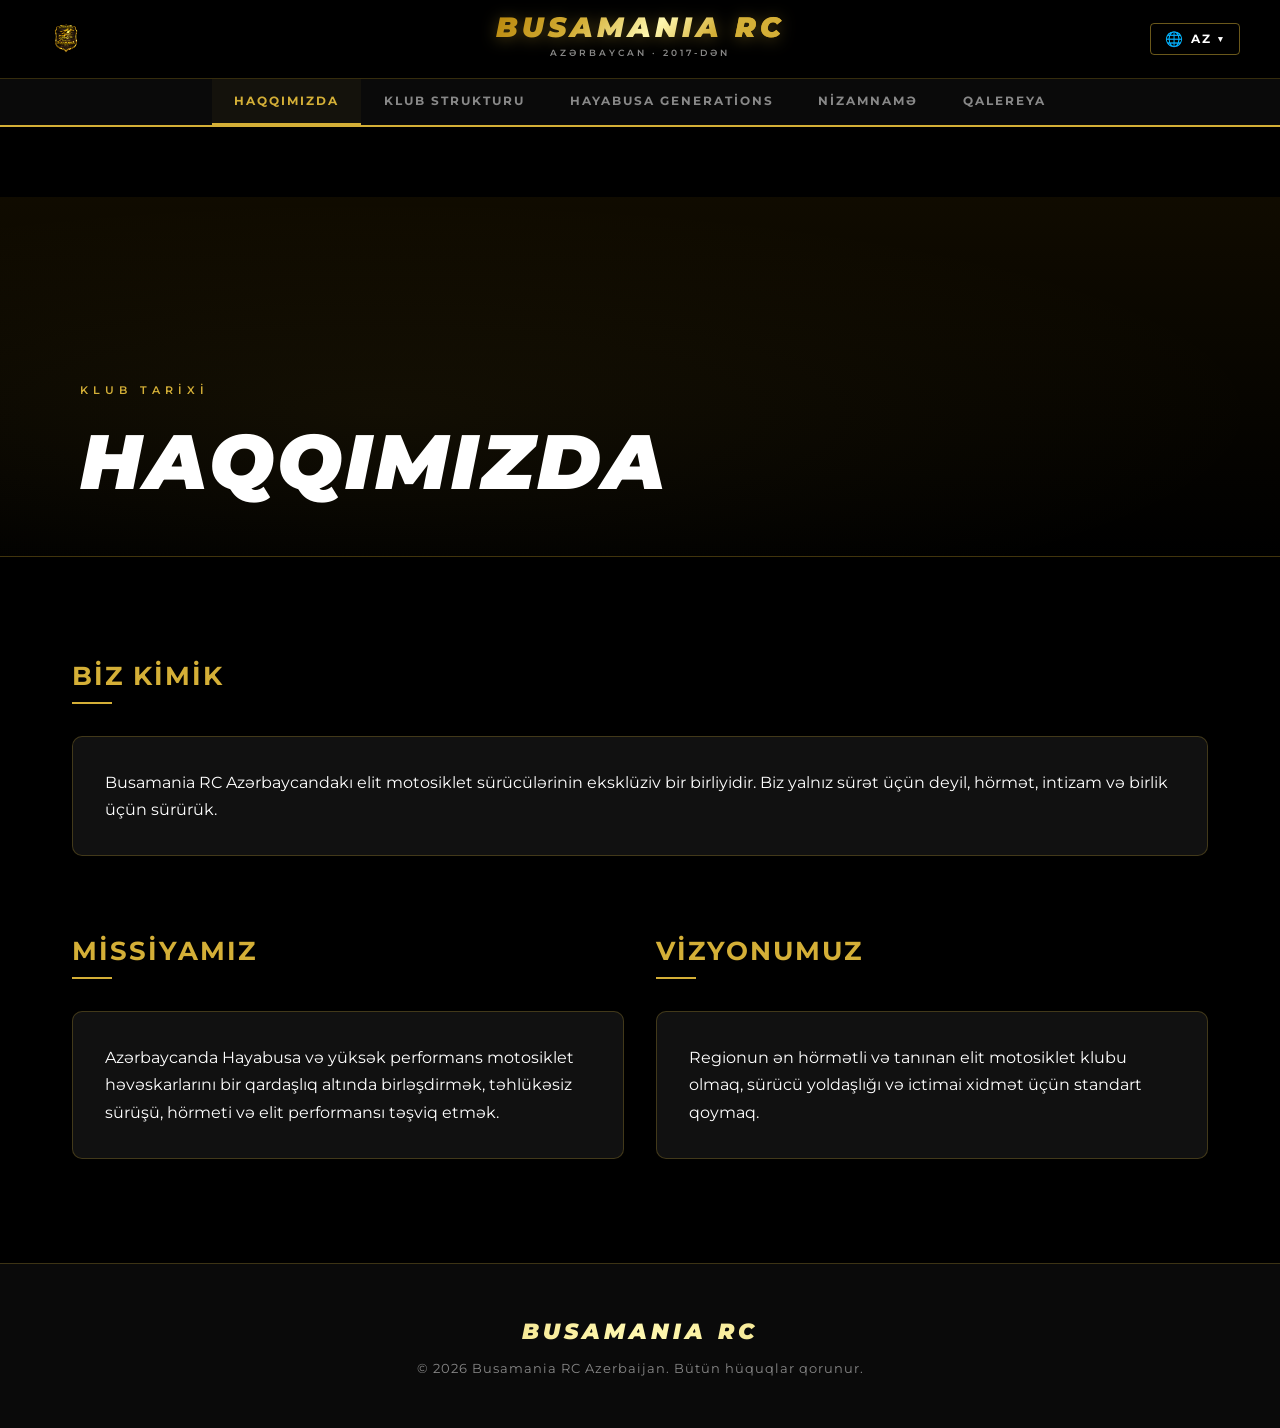
==== about.html @ ab751ced "Busamania RC - initial commit with auto-deploy" ====
<!DOCTYPE html>
<html lang="az">

<head>
    <meta charset="UTF-8">
    <meta name="viewport" content="width=device-width, initial-scale=1.0">
    <title>Haqqımızda — Busamania RC Azerbaijan</title>
    <meta name="description" content="Busamania RC Azerbaijan haqqında — missiya, vizyon və klub tarixi.">
    <link rel="stylesheet" href="css/style.css">
</head>

<body class="page-transition" data-page="about">
    <div id="nav-placeholder"></div>
    <header class="page-hero">
        <div class="page-hero-content">
            <p class="page-hero-eyebrow" data-i18n="about.eyebrow">Klub Tarixi</p>
            <h1 class="fade-up" data-i18n="about.h1">Haqqımızda</h1>
        </div>
    </header>
    <main class="container">
        <section class="fade-in">
            <h2 class="section-title" data-i18n="about.s1">Biz Kimik</h2>
            <div class="card">
                <p id="about-intro">Loading...</p>
            </div>
        </section>
        <div class="grid-2">
            <section class="fade-in">
                <h2 class="section-title" data-i18n="about.mission">Missiyamız</h2>
                <div class="card">
                    <p id="about-mission">Loading...</p>
                </div>
            </section>
            <section class="fade-in">
                <h2 class="section-title" data-i18n="about.vision">Vizyonumuz</h2>
                <div class="card">
                    <p id="about-vision">Loading...</p>
                </div>
            </section>
        </div>
    </main>
    <footer class="site-footer">
        <div class="footer-inner">
            <p class="footer-brand">BUSAMANIA RC</p>
            <p class="footer-copy" data-i18n="footer.copy">© 2026 Busamania RC Azerbaijan.</p>
        </div>
    </footer>
    <script src="js/i18n.js"></script>
    <script src="js/main.js"></script>
</body>

</html>
---- css/style.css ----
@import url('https://fonts.googleapis.com/css2?family=Montserrat:ital,wght@0,300;0,400;0,600;0,700;0,800;0,900;1,700&display=swap');

/* ═══════════════════════════════════════════════════════════
   DESIGN TOKENS
═══════════════════════════════════════════════════════════ */
:root {
    --primary-bg: #000000;
    --secondary-bg: #0a0a0a;
    --card-bg: #111111;
    --accent-gold: #d4af37;
    --hover-gold: #f5d76e;
    --text-color: #ffffff;
    --text-muted: #888888;
    --border: rgba(212, 175, 55, 0.25);
    --border-bright: rgba(212, 175, 55, 0.7);
    --nav-h: 70px;
    --transition: 0.3s ease;
    --ease-out: cubic-bezier(0.25, 0.46, 0.45, 0.94);
    --radius: 10px;
    --shadow: 0 8px 32px rgba(0, 0, 0, 0.6);
}

/* ═══════════════════════════════════════════════════════════
   RESET & BASE
═══════════════════════════════════════════════════════════ */
*,
*::before,
*::after {
    margin: 0;
    padding: 0;
    box-sizing: border-box;
}

html {
    scroll-behavior: smooth;
}

body {
    font-family: 'Montserrat', sans-serif;
    background-color: var(--primary-bg);
    color: var(--text-color);
    overflow-x: hidden;
    line-height: 1.7;
    /* E) Page transition */
    opacity: 0;
    transition: opacity 0.35s ease;
}

body.loaded {
    opacity: 1;
}

h1,
h2,
h3,
h4,
h5,
h6 {
    font-weight: 700;
    letter-spacing: 1px;
    line-height: 1.2;
}

a {
    text-decoration: none;
    color: inherit;
    transition: color var(--transition);
}

img {
    max-width: 100%;
    display: block;
}

/* ═══════════════════════════════════════════════════════════
   SPLASH SCREEN
═══════════════════════════════════════════════════════════ */
#splash {
    position: fixed;
    inset: 0;
    z-index: 9999;
    background: #000;
    display: flex;
    flex-direction: column;
    align-items: center;
    justify-content: center;
    gap: 2.5rem;
    cursor: pointer;
    opacity: 0;
    animation: splashFadeIn 0.8s ease forwards;
}

@keyframes splashFadeIn {
    to {
        opacity: 1;
    }
}

#splash.leaving {
    animation: splashLeave 0.7s cubic-bezier(0.4, 0, 0.2, 1) forwards;
}

@keyframes splashLeave {
    0% {
        opacity: 1;
        transform: scale(1);
    }

    100% {
        opacity: 0;
        transform: scale(1.08);
    }
}

.splash-ring {
    position: relative;
    width: 440px;
    height: 440px;
    display: flex;
    align-items: center;
    justify-content: center;
}

.splash-ring::before {
    content: '';
    position: absolute;
    inset: -16px;
    border-radius: 50%;
    border: 1px solid rgba(212, 175, 55, 0.15);
    animation: ringPulse 2.5s ease-in-out infinite;
}

.splash-ring::after {
    content: '';
    position: absolute;
    inset: -32px;
    border-radius: 50%;
    border: 1px solid rgba(212, 175, 55, 0.06);
    animation: ringPulse 2.5s ease-in-out infinite 0.4s;
}

@keyframes ringPulse {

    0%,
    100% {
        transform: scale(1);
        opacity: 0.5;
    }

    50% {
        transform: scale(1.04);
        opacity: 1;
    }
}

.splash-logo-wrap {
    perspective: 900px;
    width: 420px;
    height: 420px;
}

.splash-spinner {
    width: 420px;
    height: 420px;
    position: relative;
    transform-style: preserve-3d;
    animation: spin3d 7s linear infinite;
}

@keyframes spin3d {
    from {
        transform: rotateY(0deg);
    }

    to {
        transform: rotateY(360deg);
    }
}

.splash-spinner img {
    position: absolute;
    inset: 0;
    width: 100%;
    height: 100%;
    object-fit: contain;
    backface-visibility: hidden;
    -webkit-backface-visibility: hidden;
    filter: drop-shadow(0 0 30px rgba(212, 175, 55, 0.5)) drop-shadow(0 0 60px rgba(212, 175, 55, 0.2));
}

.splash-spinner .splash-back {
    transform: rotateY(180deg) translateZ(1px);
}

.splash-hint {
    display: flex;
    flex-direction: column;
    align-items: center;
    gap: 10px;
    animation: hintBlink 2s ease-in-out infinite;
}

@keyframes hintBlink {

    0%,
    100% {
        opacity: 0.4;
    }

    50% {
        opacity: 1;
    }
}

.splash-hint span {
    font-size: 0.65rem;
    font-weight: 700;
    letter-spacing: 6px;
    text-transform: uppercase;
    color: var(--accent-gold);
}

.splash-hint .hint-line {
    width: 1px;
    height: 30px;
    background: linear-gradient(to bottom, var(--accent-gold), transparent);
}

.spark {
    position: absolute;
    width: 2px;
    height: 2px;
    border-radius: 50%;
    background: var(--accent-gold);
    animation: sparkFloat var(--dur, 3s) ease-in-out infinite var(--delay, 0s);
    left: var(--x, 50%);
    top: var(--y, 50%);
    pointer-events: none;
}

@keyframes sparkFloat {
    0% {
        transform: translate(0, 0) scale(1);
        opacity: 0;
    }

    20% {
        opacity: 1;
    }

    100% {
        transform: translate(var(--tx, 0px), var(--ty, -80px)) scale(0);
        opacity: 0;
    }
}

/* ═══════════════════════════════════════════════════════════
   SITE HEADER — Two-row layout
═══════════════════════════════════════════════════════════ */
.site-header {
    width: 100%;
    position: sticky;
    top: 0;
    z-index: 1000;
}

/* ── TOP ROW: Logo | Club Name (center) | Lang ── */
.header-top {
    background: rgba(0, 0, 0, 0.95);
    backdrop-filter: blur(16px);
    -webkit-backdrop-filter: blur(16px);
    border-bottom: 1px solid var(--border);
    padding: 0.8rem 2.5rem;
    display: grid;
    grid-template-columns: 1fr 1fr 1fr;
    align-items: center;
}

/* Spinning logo — left */
.header-logo-wrap {
    perspective: 600px;
    justify-self: start;
}

.header-logo-spinner {
    width: 52px;
    height: 52px;
    position: relative;
    transform-style: preserve-3d;
    animation: spin3d 7s linear infinite;
}

.header-logo-spinner img {
    position: absolute;
    width: 52px;
    height: 52px;
    object-fit: contain;
    backface-visibility: hidden;
    -webkit-backface-visibility: hidden;
}

.spinner-front {
    transform: rotateY(0deg) translateZ(1px);
}

.spinner-back {
    transform: rotateY(180deg) translateZ(1px);
}

/* Club name — center */
.header-club-name {
    text-align: center;
    justify-self: center;
}

.header-club-name a {
    text-decoration: none;
    display: inline-block;
}

.club-title {
    font-size: clamp(1.1rem, 2.2vw, 2rem);
    font-weight: 900;
    font-style: italic;
    letter-spacing: 4px;
    text-transform: uppercase;
    white-space: nowrap;
    background: linear-gradient(135deg, #b8860b 0%, #d4af37 30%, #fff8b0 55%, #d4af37 75%, #b8860b 100%);
    -webkit-background-clip: text;
    background-clip: text;
    -webkit-text-fill-color: transparent;
    filter: drop-shadow(0 2px 8px rgba(212, 175, 55, 0.35));
    line-height: 1;
}

.club-tagline {
    font-size: 0.55rem;
    letter-spacing: 3px;
    text-transform: uppercase;
    color: var(--text-muted);
    font-weight: 600;
    margin-top: 5px;
    white-space: nowrap;
}

/* Language Dropdown — right */
.lang-switcher {
    position: relative;
    z-index: 1100;
    justify-self: end;
}

.lang-current {
    display: flex;
    align-items: center;
    gap: 6px;
    background: transparent;
    border: 1px solid rgba(212, 175, 55, 0.5);
    border-radius: 4px;
    padding: 6px 14px;
    color: var(--text-color);
    font-family: 'Montserrat', sans-serif;
    font-size: 0.72rem;
    font-weight: 700;
    letter-spacing: 2px;
    text-transform: uppercase;
    cursor: pointer;
    transition: border-color 0.25s ease, background 0.25s ease;
}

.lang-current:hover {
    border-color: var(--accent-gold);
    background: rgba(212, 175, 55, 0.07);
}

.lang-globe {
    font-size: 0.9rem;
}

.lang-arrow {
    font-size: 0.55rem;
    transition: transform 0.25s ease;
    display: inline-block;
}

.lang-switcher.open .lang-arrow {
    transform: rotate(180deg);
}

.lang-dropdown {
    position: absolute;
    top: calc(100% + 8px);
    right: 0;
    min-width: 175px;
    background: rgba(5, 5, 5, 0.98);
    border: 1px solid var(--border-bright);
    border-radius: 8px;
    padding: 5px;
    display: flex;
    flex-direction: column;
    gap: 2px;
    box-shadow: 0 15px 40px rgba(0, 0, 0, 0.8);
    opacity: 0;
    transform: translateY(-8px);
    pointer-events: none;
    transition: opacity 0.2s ease, transform 0.2s ease;
}

.lang-switcher.open .lang-dropdown {
    opacity: 1;
    transform: translateY(0);
    pointer-events: all;
}

.lang-option {
    display: flex;
    align-items: center;
    gap: 8px;
    padding: 9px 12px;
    border-radius: 5px;
    border: none;
    background: none;
    color: var(--text-muted);
    font-family: 'Montserrat', sans-serif;
    font-size: 0.82rem;
    font-weight: 600;
    cursor: pointer;
    transition: background 0.2s ease, color 0.2s ease;
    text-align: left;
    white-space: nowrap;
}

.lang-option:hover {
    background: rgba(212, 175, 55, 0.1);
    color: var(--hover-gold);
}

/* ── BOTTOM ROW: Horizontal nav ── */
.header-nav {
    background: var(--secondary-bg);
    border-bottom: 2px solid var(--accent-gold);
}

.nav-links {
    display: flex;
    list-style: none;
    justify-content: center;
    margin: 0;
    padding: 0;
    gap: 0;
}

.nav-links li a {
    display: block;
    padding: 0.85rem 1.4rem;
    font-size: 0.72rem;
    font-weight: 700;
    letter-spacing: 2px;
    text-transform: uppercase;
    color: var(--text-muted);
    text-decoration: none;
    transition: color 0.25s ease, background 0.25s ease;
    position: relative;
}

.nav-links li a::after {
    content: '';
    position: absolute;
    bottom: 0;
    left: 0;
    width: 0;
    height: 2px;
    background: var(--accent-gold);
    transition: width 0.3s ease;
}

.nav-links li a:hover {
    color: var(--hover-gold);
}

.nav-links li a:hover::after,
.nav-links li a.active::after {
    width: 100%;
}

.nav-links li a.active {
    color: var(--accent-gold);
    background: rgba(212, 175, 55, 0.05);
}


/* ═══════════════════════════════════════════════════════════
   A) SCROLL ANIMATIONS
═══════════════════════════════════════════════════════════ */
.fade-in {
    opacity: 0;
    transform: translateY(30px);
    transition: opacity 0.75s var(--ease-out), transform 0.75s var(--ease-out);
}

.fade-up {
    opacity: 0;
    transform: translateY(50px);
    transition: opacity 0.9s var(--ease-out), transform 0.9s var(--ease-out);
}

.fade-in.visible,
.fade-up.visible {
    opacity: 1;
    transform: translateY(0);
}

/* Stagger for children */
.fade-in:nth-child(2) {
    transition-delay: 0.1s;
}

.fade-in:nth-child(3) {
    transition-delay: 0.2s;
}

.fade-in:nth-child(4) {
    transition-delay: 0.3s;
}

/* ═══════════════════════════════════════════════════════════
   C) VIDEO HERO — Full-screen YouTube Background
═══════════════════════════════════════════════════════════ */
.video-hero {
    position: relative;
    height: 100vh;
    min-height: 600px;
    overflow: hidden;
    display: flex;
    align-items: center;
    justify-content: center;
    background: #000;
    /* fallback if video fails */
}

/* YouTube iframe — covers full area */
.video-bg-wrapper {
    position: absolute;
    inset: 0;
    z-index: 0;
    overflow: hidden;
    pointer-events: none;
}

.video-bg-wrapper iframe {
    position: absolute;
    top: 50%;
    left: 50%;
    transform: translate(-50%, -50%);
    width: 177.78vh;
    /* 16:9 — always wider than viewport */
    height: 56.25vw;
    /* 16:9 — always taller than viewport */
    min-width: 100%;
    min-height: 100%;
    border: none;
    pointer-events: none;
}

/* Dark gradient overlay */
.video-overlay {
    position: absolute;
    inset: 0;
    z-index: 1;
    background: linear-gradient(to bottom,
            rgba(0, 0, 0, 0.55) 0%,
            rgba(0, 0, 0, 0.35) 50%,
            rgba(0, 0, 0, 0.75) 100%);
}

/* Text content on top */
.video-hero-content {
    position: relative;
    z-index: 2;
    text-align: center;
    display: flex;
    flex-direction: column;
    align-items: center;
    gap: 1.5rem;
    padding: 0 2rem;
}

.video-eyebrow {
    font-size: 0.75rem;
    letter-spacing: 6px;
    text-transform: uppercase;
    color: var(--accent-gold);
    font-weight: 700;
}

.video-tagline {
    font-size: clamp(1.4rem, 3.5vw, 3rem);
    font-weight: 900;
    font-style: italic;
    letter-spacing: 6px;
    text-transform: uppercase;
    color: #fff;
    text-shadow: 0 2px 30px rgba(0, 0, 0, 0.8);
    white-space: nowrap;
}

.video-cta {
    display: flex;
    gap: 1.2rem;
    flex-wrap: wrap;
    justify-content: center;
    margin-top: 0.5rem;
}

/* Scroll hint */
.video-scroll-hint {
    position: absolute;
    bottom: 2rem;
    left: 50%;
    transform: translateX(-50%);
    z-index: 2;
    display: flex;
    flex-direction: column;
    align-items: center;
}

.scroll-line {
    width: 1px;
    height: 50px;
    background: linear-gradient(to bottom, var(--accent-gold), transparent);
    animation: scrollPulse 1.8s ease-in-out infinite;
}

@keyframes scrollPulse {

    0%,
    100% {
        opacity: 0.3;
        transform: scaleY(1);
    }

    50% {
        opacity: 1;
        transform: scaleY(1.2);
    }
}


.hero-overlay {
    position: absolute;
    inset: 0;
    background: linear-gradient(135deg, rgba(0, 0, 0, 0.7) 0%, rgba(0, 0, 0, 0.2) 100%);
    pointer-events: none;
}

.hero-content {
    position: relative;
    z-index: 2;
    padding: 0 4rem 0 5rem;
    display: flex;
    flex-direction: column;
    gap: 1.5rem;
}

.hero-eyebrow {
    font-size: 0.75rem;
    text-transform: uppercase;
    letter-spacing: 5px;
    color: var(--accent-gold);
    font-weight: 600;
}

.hero-title {
    font-size: clamp(2rem, 4.5vw, 4.5rem);
    font-weight: 900;
    font-style: italic;
    letter-spacing: 4px;
    line-height: 1;
    text-transform: uppercase;
    white-space: nowrap;
}

.gold-text {
    background: linear-gradient(135deg, #d4af37, #fff8b0, #d4af37);
    -webkit-background-clip: text;
    background-clip: text;
    -webkit-text-fill-color: transparent;
}

.hero-subtitle {
    font-size: 1rem;
    letter-spacing: 4px;
    text-transform: uppercase;
    color: var(--text-muted);
    font-weight: 600;
}

.hero-cta {
    display: flex;
    gap: 1rem;
    flex-wrap: wrap;
    margin-top: 1rem;
}

/* Hero logo — right column */
.hero-logo {
    position: relative;
    z-index: 2;
    display: flex;
    justify-content: center;
    align-items: center;
}

/* Scroll hint */
.hero-scroll-hint {
    position: absolute;
    bottom: 2rem;
    left: 50%;
    transform: translateX(-50%);
    display: flex;
    flex-direction: column;
    align-items: center;
    gap: 0.5rem;
    z-index: 5;
}

.hero-scroll-hint span {
    font-size: 0.65rem;
    letter-spacing: 3px;
    text-transform: uppercase;
    color: var(--text-muted);
}

.scroll-line {
    width: 1px;
    height: 50px;
    background: linear-gradient(to bottom, var(--accent-gold), transparent);
    animation: scrollPulse 1.8s ease-in-out infinite;
}

@keyframes scrollPulse {
    0% {
        opacity: 0;
        transform: scaleY(0);
        transform-origin: top;
    }

    50% {
        opacity: 1;
    }

    100% {
        opacity: 0;
        transform: scaleY(1);
        transform-origin: top;
    }
}

/* ═══════════════════════════════════════════════════════════
   STATS BAR
═══════════════════════════════════════════════════════════ */
.stats-bar {
    display: flex;
    justify-content: center;
    align-items: center;
    gap: 0;
    background: var(--secondary-bg);
    border-top: 1px solid var(--border);
    border-bottom: 1px solid var(--border);
    padding: 2.5rem 2rem;
    flex-wrap: wrap;
}

.stat-item {
    display: flex;
    flex-direction: column;
    align-items: center;
    padding: 0 3rem;
    text-align: center;
}

.stat-number {
    font-size: 3rem;
    font-weight: 900;
    color: var(--accent-gold);
    line-height: 1;
    font-style: italic;
}

.stat-suffix {
    font-size: 1.1rem;
    color: var(--accent-gold);
    font-weight: 700;
    margin-left: 2px;
}

.stat-label {
    font-size: 0.7rem;
    letter-spacing: 3px;
    text-transform: uppercase;
    color: var(--text-muted);
    margin-top: 0.4rem;
    font-weight: 600;
}

.stat-divider {
    width: 1px;
    height: 60px;
    background: var(--border);
    flex-shrink: 0;
}

/* ═══════════════════════════════════════════════════════════
   FEATURE CARDS (D: CSS Grid)
═══════════════════════════════════════════════════════════ */
.features-section {
    padding: 5rem 2rem;
}

.features-grid {
    display: grid;
    grid-template-columns: repeat(4, 1fr);
    gap: 1.5rem;
}

.feature-card {
    background: var(--card-bg);
    border: 1px solid var(--border);
    border-radius: var(--radius);
    padding: 2.5rem 2rem;
    display: flex;
    flex-direction: column;
    gap: 1rem;
    transition: transform 0.4s var(--ease-out), box-shadow 0.4s ease, border-color 0.4s ease;
    cursor: pointer;
    position: relative;
    overflow: hidden;
}

.feature-card::after {
    content: '';
    position: absolute;
    bottom: 0;
    left: 0;
    width: 100%;
    height: 2px;
    background: linear-gradient(90deg, var(--accent-gold), var(--hover-gold));
    transform: scaleX(0);
    transform-origin: left;
    transition: transform 0.4s var(--ease-out);
}

.feature-card:hover {
    transform: translateY(-10px);
    border-color: var(--border-bright);
    box-shadow: 0 20px 50px rgba(212, 175, 55, 0.1);
}

.feature-card:hover::after {
    transform: scaleX(1);
}

.feature-icon {
    font-size: 2rem;
    line-height: 1;
}

.feature-card h3 {
    font-size: 1.1rem;
    text-transform: uppercase;
    letter-spacing: 1px;
    color: var(--hover-gold);
}

.feature-card p {
    font-size: 0.9rem;
    color: var(--text-muted);
    line-height: 1.6;
    flex: 1;
}

.feature-link {
    font-size: 0.8rem;
    text-transform: uppercase;
    letter-spacing: 2px;
    color: var(--accent-gold);
    font-weight: 700;
    margin-top: auto;
    transition: letter-spacing var(--transition);
}

.feature-card:hover .feature-link {
    letter-spacing: 3px;
}

/* ═══════════════════════════════════════════════════════════
   BUTTONS
═══════════════════════════════════════════════════════════ */
.btn {
    display: inline-block;
    padding: 0.85rem 2rem;
    font-size: 0.8rem;
    font-weight: 700;
    text-transform: uppercase;
    letter-spacing: 2px;
    border-radius: 4px;
    border: 2px solid transparent;
    cursor: pointer;
    transition: all 0.3s var(--ease-out);
    font-family: 'Montserrat', sans-serif;
}

.btn-gold {
    background: var(--accent-gold);
    color: #000;
    border-color: var(--accent-gold);
}

.btn-gold:hover {
    background: var(--hover-gold);
    border-color: var(--hover-gold);
    box-shadow: 0 0 25px rgba(212, 175, 55, 0.5);
    transform: translateY(-2px);
}

.btn-outline {
    background: transparent;
    color: var(--text-color);
    border-color: rgba(255, 255, 255, 0.3);
}

.btn-outline:hover {
    border-color: var(--accent-gold);
    color: var(--accent-gold);
    transform: translateY(-2px);
}

/* ═══════════════════════════════════════════════════════════
   PAGE HERO (sub-pages)
═══════════════════════════════════════════════════════════ */
.page-hero {
    min-height: 40vh;
    display: flex;
    align-items: flex-end;
    padding-bottom: 3rem;
    margin-top: var(--nav-h);
    background: linear-gradient(180deg, rgba(20, 14, 0, 0.8) 0%, rgba(0, 0, 0, 0.95) 100%);
    border-bottom: 1px solid var(--border);
    position: relative;
    overflow: hidden;
}

.page-hero::before {
    content: '';
    position: absolute;
    inset: 0;
    background: radial-gradient(ellipse at 30% 60%, rgba(212, 175, 55, 0.06) 0%, transparent 70%);
}

.page-hero-content {
    position: relative;
    z-index: 2;
    padding: 0 5rem;
}

.page-hero-eyebrow {
    font-size: 0.7rem;
    text-transform: uppercase;
    letter-spacing: 5px;
    color: var(--accent-gold);
    font-weight: 600;
    margin-bottom: 1rem;
}

.page-hero h1 {
    font-size: clamp(2.5rem, 6vw, 5rem);
    font-weight: 900;
    font-style: italic;
    letter-spacing: 3px;
    text-transform: uppercase;
}

/* ═══════════════════════════════════════════════════════════
   COMMON LAYOUT
═══════════════════════════════════════════════════════════ */
.container {
    max-width: 1200px;
    margin: 0 auto;
    padding: 4rem 2rem;
}

section {
    padding: 2.5rem 0;
}

/* D) Grid Layouts */
.grid-2 {
    display: grid;
    grid-template-columns: repeat(auto-fit, minmax(300px, 1fr));
    gap: 2rem;
}

.grid-3 {
    display: grid;
    grid-template-columns: repeat(auto-fill, minmax(280px, 1fr));
    gap: 2rem;
}

.section-title {
    color: var(--accent-gold);
    margin-bottom: 2rem;
    font-size: 1.6rem;
    text-transform: uppercase;
    letter-spacing: 2px;
}

.section-title::after {
    content: '';
    display: block;
    width: 40px;
    height: 2px;
    background: var(--accent-gold);
    margin-top: 10px;
}

/* ═══════════════════════════════════════════════════════════
   CARDS
═══════════════════════════════════════════════════════════ */
.card {
    background: var(--card-bg);
    border: 1px solid var(--border);
    padding: 2rem;
    border-radius: var(--radius);
    transition: transform var(--transition), box-shadow var(--transition), border-color var(--transition);
    position: relative;
    overflow: hidden;
}

.card::before {
    content: '';
    position: absolute;
    top: 0;
    left: 0;
    width: 3px;
    height: 100%;
    background: var(--accent-gold);
    transform: scaleY(0);
    transform-origin: bottom;
    transition: transform var(--transition);
}

.card:hover::before {
    transform: scaleY(1);
}

.card:hover {
    transform: translateY(-8px);
    box-shadow: 0 20px 40px rgba(212, 175, 55, 0.1);
    border-color: var(--border-bright);
}

/* ═══════════════════════════════════════════════════════════
   3D LOGO SPINNER (index hero)
═══════════════════════════════════════════════════════════ */
.logo-container {
    perspective: 1000px;
    animation: zoomFadeIn 1.8s var(--ease-out) forwards;
}

.logo-spinner {
    position: relative;
    width: 350px;
    height: 350px;
    transform-style: preserve-3d;
    animation: spin360 8s linear infinite;
    display: flex;
    justify-content: center;
    align-items: center;
}

.logo-image {
    position: absolute;
    width: 100%;
    max-width: 350px;
    backface-visibility: hidden;
    -webkit-backface-visibility: hidden;
    filter: drop-shadow(0 10px 30px rgba(0, 0, 0, 0.9)) drop-shadow(0 0 20px rgba(212, 175, 55, 0.25));
}

.logo-front {
    transform: rotateY(0deg) translateZ(1px);
}

.logo-back {
    transform: rotateY(180deg) translateZ(1px);
}

@keyframes spin360 {
    from {
        transform: rotateY(0deg);
    }

    to {
        transform: rotateY(360deg);
    }
}

@keyframes zoomFadeIn {
    from {
        opacity: 0;
        transform: scale(0.8) translateY(20px);
    }

    to {
        opacity: 1;
        transform: scale(1) translateY(0);
    }
}

/* ═══════════════════════════════════════════════════════════
   GENERATION BOXES
═══════════════════════════════════════════════════════════ */
.gen-box {
    display: flex;
    flex-wrap: wrap;
    align-items: center;
    gap: 3rem;
    padding: 2rem 0;
    transition: transform 0.4s ease;
    border: none;
}

.gen-box.reverse {
    flex-direction: row-reverse;
}

.gen-box:hover {
    transform: translateY(-6px);
}

.gen-box .image-placeholder {
    flex: 1;
    min-width: 280px;
    height: 280px;
    background: transparent;
    display: flex;
    align-items: center;
    justify-content: center;
    overflow: visible;
    perspective: 1500px;
}

.gen-text {
    flex: 1;
    min-width: 280px;
    background: rgba(10, 10, 10, 0.6);
    padding: 1.5rem;
    border-radius: var(--radius);
    border-left: 3px solid var(--accent-gold);
    box-shadow: var(--shadow);
    transition: transform 0.4s ease, box-shadow 0.4s ease, border-color 0.4s ease;
    font-size: 0.95rem;
}

.gen-box:hover .gen-text {
    transform: scale(1.02);
    box-shadow: 0 20px 50px rgba(212, 175, 55, 0.08);
    border-left-color: var(--hover-gold);
}

.gen-text h3 {
    color: var(--hover-gold);
    margin-bottom: 0.8rem;
    font-size: 1.4rem;
}

.gen-text ul {
    list-style: none;
    color: #ccc;
    font-size: 0.9rem;
    margin-top: 1rem;
}

.gen-text ul li {
    margin-bottom: 0.5rem;
    position: relative;
    padding-left: 1.5rem;
}

.gen-text ul li::before {
    content: '⚡';
    position: absolute;
    left: 0;
    color: var(--accent-gold);
    font-size: 0.85rem;
}

.gen-image-3d {
    width: 100%;
    max-width: 380px;
    height: auto;
    object-fit: contain;
    filter: drop-shadow(0 15px 20px rgba(0, 0, 0, 0.8));
    transition: transform 0.6s var(--ease-out), filter 0.6s ease;
    transform-style: preserve-3d;
    cursor: pointer;
}

.gen-box:hover .gen-image-3d {
    transform: rotateY(-10deg) rotateX(5deg) scale(1.05) translateZ(20px);
    filter: drop-shadow(-15px 25px 20px rgba(0, 0, 0, 0.9)) drop-shadow(0 0 20px rgba(212, 175, 55, 0.2));
}

/* ═══════════════════════════════════════════════════════════
   MEMBERS
═══════════════════════════════════════════════════════════ */
.member-img-wrap {
    width: 100%;
    height: 220px;
    overflow: hidden;
    border-radius: 8px;
    margin-bottom: 1.2rem;
}

.member-img-wrap img {
    width: 100%;
    height: 100%;
    object-fit: cover;
    transition: transform 0.5s var(--ease-out);
}

.card:hover .member-img-wrap img {
    transform: scale(1.07);
}

.member-name {
    color: var(--hover-gold);
    font-size: 1.2rem;
    margin-bottom: 0.3rem;
}

.member-bike {
    font-style: italic;
    color: var(--text-muted);
    font-size: 0.9rem;
    margin-bottom: 0.8rem;
}

.member-role-badge {
    display: inline-block;
    padding: 0.2rem 0.75rem;
    background: rgba(212, 175, 55, 0.12);
    border: 1px solid rgba(212, 175, 55, 0.3);
    border-radius: 20px;
    color: var(--accent-gold);
    font-size: 0.72rem;
    font-weight: 600;
    letter-spacing: 1px;
    text-transform: uppercase;
    margin-bottom: 0.5rem;
}

.gallery-caption {
    position: absolute;
    bottom: 0;
    left: 0;
    right: 0;
    padding: 0.4rem 0.6rem;
    font-size: 0.75rem;
    color: #fff;
    background: linear-gradient(transparent, rgba(0, 0, 0, 0.75));
    white-space: nowrap;
    overflow: hidden;
    text-overflow: ellipsis;
    border-radius: 0 0 8px 8px;
}


/* ═══════════════════════════════════════════════════════════
   GALLERY
═══════════════════════════════════════════════════════════ */
.gallery-grid {
    display: grid;
    grid-template-columns: repeat(auto-fill, minmax(250px, 1fr));
    gap: 12px;
}

.gallery-item {
    height: 240px;
    overflow: hidden;
    position: relative;
    border-radius: 8px;
    border: 1px solid var(--border);
    cursor: pointer;
}

.gallery-item img {
    width: 100%;
    height: 100%;
    object-fit: cover;
    transition: transform 0.5s var(--ease-out);
}

.gallery-item:hover img {
    transform: scale(1.1);
}

.gallery-item::after {
    content: '';
    position: absolute;
    inset: 0;
    background: rgba(212, 175, 55, 0.15);
    opacity: 0;
    transition: opacity var(--transition);
}

.gallery-item:hover::after {
    opacity: 1;
}

/* ═══════════════════════════════════════════════════════════
   LIGHTBOX
═══════════════════════════════════════════════════════════ */
.lightbox {
    position: fixed;
    inset: 0;
    background: rgba(0, 0, 0, 0.96);
    display: flex;
    justify-content: center;
    align-items: center;
    z-index: 2000;
    opacity: 0;
    pointer-events: none;
    transition: opacity 0.3s ease;
}

.lightbox.active {
    opacity: 1;
    pointer-events: all;
}

.lightbox img {
    max-width: 90%;
    max-height: 90vh;
    border-radius: 4px;
    border: 1px solid var(--border-bright);
    transform: scale(0.9);
    transition: transform 0.3s var(--ease-out);
}

.lightbox.active img {
    transform: scale(1);
}

.lightbox-close {
    position: absolute;
    top: 20px;
    right: 30px;
    color: var(--accent-gold);
    font-size: 2.5rem;
    cursor: pointer;
    transition: color var(--transition), transform var(--transition);
    line-height: 1;
}

.lightbox-close:hover {
    color: var(--hover-gold);
    transform: rotate(90deg);
}

/* ═══════════════════════════════════════════════════════════
   ACCORDION
═══════════════════════════════════════════════════════════ */
.accordion-item {
    border: 1px solid var(--border);
    margin-bottom: 1rem;
    border-radius: var(--radius);
    background: var(--card-bg);
    transition: border-color var(--transition);
}

.accordion-item.active {
    border-color: var(--border-bright);
}

.accordion-header {
    padding: 1.4rem 1.8rem;
    cursor: pointer;
    color: var(--accent-gold);
    display: flex;
    justify-content: space-between;
    align-items: center;
    font-weight: 600;
    text-transform: uppercase;
    letter-spacing: 1px;
    font-size: 0.9rem;
    transition: background var(--transition);
}

.accordion-header:hover {
    background: rgba(212, 175, 55, 0.04);
}

.accordion-header span {
    font-size: 1.4rem;
    transition: transform 0.35s ease;
    line-height: 1;
}

.accordion-item.active .accordion-header span {
    transform: rotate(45deg);
}

.accordion-content {
    padding: 0 1.8rem;
    max-height: 0;
    overflow: hidden;
    transition: max-height 0.4s ease-out, padding 0.4s ease-out;
}

.accordion-item.active .accordion-content {
    padding: 1rem 1.8rem 1.8rem;
    border-top: 1px solid var(--border);
}

/* ═══════════════════════════════════════════════════════════
   FORMS
═══════════════════════════════════════════════════════════ */
.form-group {
    margin-bottom: 1.5rem;
}

.form-group label {
    display: block;
    margin-bottom: 0.5rem;
    color: var(--accent-gold);
    font-size: 0.85rem;
    text-transform: uppercase;
    letter-spacing: 1px;
}

.form-group input,
.form-group textarea {
    width: 100%;
    padding: 0.85rem 1rem;
    background: #111;
    border: 1px solid #333;
    color: white;
    border-radius: 6px;
    font-family: 'Montserrat', sans-serif;
    font-size: 0.95rem;
    transition: border-color var(--transition), box-shadow var(--transition);
}

.form-group input:focus,
.form-group textarea:focus {
    outline: none;
    border-color: var(--accent-gold);
    box-shadow: 0 0 0 3px rgba(212, 175, 55, 0.15);
}

/* ═══════════════════════════════════════════════════════════
   FOOTER
═══════════════════════════════════════════════════════════ */
.site-footer {
    border-top: 1px solid var(--border);
    background: var(--secondary-bg);
    padding: 3rem 2rem;
}

.footer-inner {
    max-width: 1200px;
    margin: 0 auto;
    text-align: center;
    display: flex;
    flex-direction: column;
    gap: 0.5rem;
}

.footer-brand {
    font-size: 1.4rem;
    font-weight: 900;
    font-style: italic;
    letter-spacing: 4px;
    background: linear-gradient(90deg, #d4af37, #fff8b0, #d4af37);
    -webkit-background-clip: text;
    background-clip: text;
    -webkit-text-fill-color: transparent;
}

.footer-copy {
    color: var(--text-muted);
    font-size: 0.8rem;
    letter-spacing: 1px;
}

/* ═══════════════════════════════════════════════════════════
   ADMIN UTILITY
═══════════════════════════════════════════════════════════ */
.admin-warning {
    background: rgba(212, 175, 55, 0.08);
    border: 1px dashed var(--accent-gold);
    padding: 10px;
    text-align: center;
    margin-bottom: 2rem;
    border-radius: 6px;
}

/* ═══════════════════════════════════════════════════════════
   D) RESPONSIVE — All Devices
   Breakpoints:
   1024px — Tablet (iPad, large Android)
    768px — Large phone (Samsung S, iPhone Plus/Pro Max)
    480px — Medium phone (iPhone 14, Samsung A)
    375px — Small phone (iPhone SE, small Android)
═══════════════════════════════════════════════════════════ */

/* ── Tablet ──────────────────────────────────────── */
@media (max-width: 1024px) {
    .features-grid {
        grid-template-columns: repeat(2, 1fr);
    }

    .header-top {
        padding: 0.7rem 1.5rem;
    }

    .club-title {
        font-size: clamp(0.95rem, 2vw, 1.6rem);
    }

    .nav-links li a {
        padding: 0.75rem 0.9rem;
        font-size: 0.65rem;
    }

    .video-tagline {
        font-size: clamp(1.2rem, 3vw, 2.2rem);
    }

    .stats-bar {
        flex-wrap: wrap;
        gap: 0;
    }
}

/* ── Large Phone (768px) — Samsung Galaxy S/A, iPhone Pro Max ── */
@media (max-width: 768px) {

    /* Header: stack to 2 rows on mobile */
    .header-top {
        grid-template-columns: auto 1fr;
        grid-template-rows: auto;
        padding: 0.6rem 1rem;
        gap: 0.5rem;
        position: relative;
    }

    .header-club-name {
        grid-column: 1 / -1;
        justify-self: center;
        order: 3;
        padding-bottom: 0.3rem;
    }

    .header-logo-wrap {
        order: 1;
    }

    .lang-switcher {
        order: 2;
        justify-self: end;
        grid-column: 2;
        grid-row: 1;
    }

    .header-logo-spinner {
        width: 40px;
        height: 40px;
    }

    .header-logo-spinner img {
        width: 40px;
        height: 40px;
    }

    .club-title {
        font-size: 1.15rem;
        letter-spacing: 3px;
    }

    .club-tagline {
        font-size: 0.5rem;
        letter-spacing: 2px;
    }

    .lang-current {
        padding: 5px 10px;
        font-size: 0.65rem;
    }

    /* Nav links: horizontal scroll on mobile */
    .header-nav {
        overflow-x: auto;
        -webkit-overflow-scrolling: touch;
        scrollbar-width: none;
    }

    .header-nav::-webkit-scrollbar {
        display: none;
    }

    .nav-links {
        width: max-content;
        min-width: 100%;
        justify-content: flex-start;
    }

    .nav-links li a {
        padding: 0.7rem 0.9rem;
        font-size: 0.6rem;
        letter-spacing: 1.5px;
        white-space: nowrap;
    }

    /* Splash: smaller logo */
    .splash-ring {
        width: 260px;
        height: 260px;
    }

    .splash-logo-wrap {
        width: 240px;
        height: 240px;
    }

    .splash-spinner {
        width: 240px;
        height: 240px;
    }

    /* Video hero: adjust text */
    .video-hero {
        min-height: 100svh;
        /* safe area on mobile */
    }

    .video-tagline {
        font-size: clamp(1rem, 5vw, 1.8rem);
        letter-spacing: 3px;
        white-space: normal;
        text-align: center;
    }

    .video-eyebrow {
        font-size: 0.65rem;
        letter-spacing: 4px;
    }

    .video-cta {
        flex-direction: column;
        align-items: center;
        gap: 0.8rem;
    }

    .btn {
        width: 100%;
        max-width: 280px;
        text-align: center;
    }

    /* Stats: 2x2 grid */
    .stats-bar {
        display: grid;
        grid-template-columns: 1fr 1fr;
        gap: 0;
    }

    .stat-divider {
        display: none;
    }

    .stat-item {
        padding: 1.2rem 1rem;
        border-bottom: 1px solid var(--border);
    }

    .stat-item:nth-child(odd) {
        border-right: 1px solid var(--border);
    }

    /* Feature cards: 1 column */
    .features-grid {
        grid-template-columns: 1fr;
        gap: 1rem;
    }

    /* Generations layout */
    .gen-box,
    .gen-box.reverse {
        flex-direction: column;
    }

    .gen-box .image-placeholder,
    .gen-text {
        min-width: unset;
        width: 100%;
    }

    /* Grid layouts */
    .grid-2,
    .grid-3 {
        grid-template-columns: 1fr;
    }

    /* Container */
    .container {
        padding: 2rem 1.2rem;
    }

    /* Page hero */
    .page-hero {
        height: 160px;
    }

    .page-hero-content h1 {
        font-size: 2rem;
    }

    /* Gallery */
    .gallery-grid {
        grid-template-columns: repeat(2, 1fr);
        gap: 0.5rem;
    }

    /* Members grid */
    .grid-3 {
        grid-template-columns: 1fr;
    }
}

/* ── Medium Phone (480px) — iPhone 14, Samsung Galaxy A ── */
@media (max-width: 480px) {

    .header-top {
        padding: 0.5rem 0.8rem;
    }

    .club-title {
        font-size: 1rem;
        letter-spacing: 2px;
    }

    .club-tagline {
        font-size: 0.48rem;
        letter-spacing: 1.5px;
    }

    .splash-ring {
        width: 210px;
        height: 210px;
    }

    .splash-logo-wrap,
    .splash-spinner {
        width: 190px;
        height: 190px;
    }

    .splash-hint span {
        font-size: 0.58rem;
        letter-spacing: 4px;
    }

    .video-tagline {
        font-size: 1.1rem;
        letter-spacing: 2px;
    }

    .stat-number {
        font-size: 2rem;
    }

    .stat-label {
        font-size: 0.6rem;
    }

    .feature-card {
        padding: 1.5rem 1.2rem;
    }

    .container {
        padding: 1.5rem 1rem;
    }

    .page-hero {
        height: 130px;
    }

    .page-hero-content h1 {
        font-size: 1.6rem;
        letter-spacing: 3px;
    }

    .gallery-grid {
        grid-template-columns: 1fr 1fr;
        gap: 4px;
    }

    .footer-brand {
        font-size: 1.1rem;
    }
}

/* ── Small Phone (375px) — iPhone SE, small Android ── */
@media (max-width: 375px) {

    .club-title {
        font-size: 0.9rem;
        letter-spacing: 1.5px;
    }

    .header-logo-spinner {
        width: 34px;
        height: 34px;
    }

    .header-logo-spinner img {
        width: 34px;
        height: 34px;
    }

    .lang-current {
        padding: 4px 8px;
        font-size: 0.6rem;
    }

    .splash-ring {
        width: 180px;
        height: 180px;
    }

    .splash-logo-wrap,
    .splash-spinner {
        width: 160px;
        height: 160px;
    }

    .video-tagline {
        font-size: 0.95rem;
        letter-spacing: 1.5px;
    }

    .btn {
        padding: 0.7rem 1.2rem;
        font-size: 0.65rem;
    }

    .nav-links li a {
        padding: 0.65rem 0.7rem;
        font-size: 0.55rem;
    }

    .stats-bar {
        grid-template-columns: 1fr 1fr;
    }

    .gallery-grid {
        grid-template-columns: 1fr;
    }
}

/* ═══════════════════════════════════════════════════════════
   ADMIN NAV LINK
═══════════════════════════════════════════════════════════ */
.nav-admin-link {
    border: 1px solid rgba(212, 175, 55, 0.5) !important;
    border-radius: 20px !important;
    padding: 0.3rem 0.9rem !important;
    color: var(--accent-gold) !important;
    font-size: 0.65rem !important;
    letter-spacing: 1px;
    transition: background var(--transition), border-color var(--transition), box-shadow var(--transition) !important;
}

.nav-admin-link:hover {
    background: rgba(212, 175, 55, 0.12) !important;
    border-color: var(--accent-gold) !important;
    box-shadow: 0 0 12px rgba(212, 175, 55, 0.2);
    color: var(--hover-gold) !important;
}

/* ═══════════════════════════════════════════════════════════
   MARQUEE BANNER
═══════════════════════════════════════════════════════════ */
.marquee-section {
    width: 100%;
    background: #0a0a0a;
    border-top: 1px solid rgba(201, 168, 76, 0.12);
    border-bottom: 1px solid rgba(201, 168, 76, 0.12);
    padding: 0;
    overflow: hidden;
    position: relative;
}

/* Fade edges */
.marquee-section::before,
.marquee-section::after {
    content: '';
    position: absolute;
    top: 0;
    bottom: 0;
    width: 120px;
    z-index: 2;
    pointer-events: none;
}

.marquee-section::before {
    left: 0;
    background: linear-gradient(to right, #0a0a0a, transparent);
}

.marquee-section::after {
    right: 0;
    background: linear-gradient(to left, #0a0a0a, transparent);
}

.marquee-row {
    display: flex;
    overflow: hidden;
    padding: 0.6rem 0;
    border-bottom: 1px solid rgba(201, 168, 76, 0.06);
}

.marquee-row:last-child {
    border-bottom: none;
}

.marquee-track {
    display: flex;
    align-items: center;
    gap: 1.5rem;
    white-space: nowrap;
    will-change: transform;
    flex-shrink: 0;
}

/* Row 1 scrolls left */
.marquee-left .marquee-track {
    animation: marquee-ltr 30s linear infinite;
}

/* Row 2 scrolls right */
.marquee-right .marquee-track {
    animation: marquee-rtl 25s linear infinite;
}

.marquee-section:hover .marquee-track {
    animation-play-state: paused;
}

@keyframes marquee-ltr {
    from {
        transform: translateX(0);
    }

    to {
        transform: translateX(-50%);
    }
}

@keyframes marquee-rtl {
    from {
        transform: translateX(-50%);
    }

    to {
        transform: translateX(0);
    }
}

.marquee-track span {
    font-size: 0.7rem;
    font-weight: 700;
    letter-spacing: 2.5px;
    text-transform: uppercase;
    color: rgba(201, 168, 76, 0.75);
    transition: color 0.3s;
}

.marquee-track span:hover {
    color: var(--accent-gold);
}

.marquee-track .dot {
    font-size: 0.5rem;
    color: rgba(201, 168, 76, 0.3) !important;
    letter-spacing: 0;
}
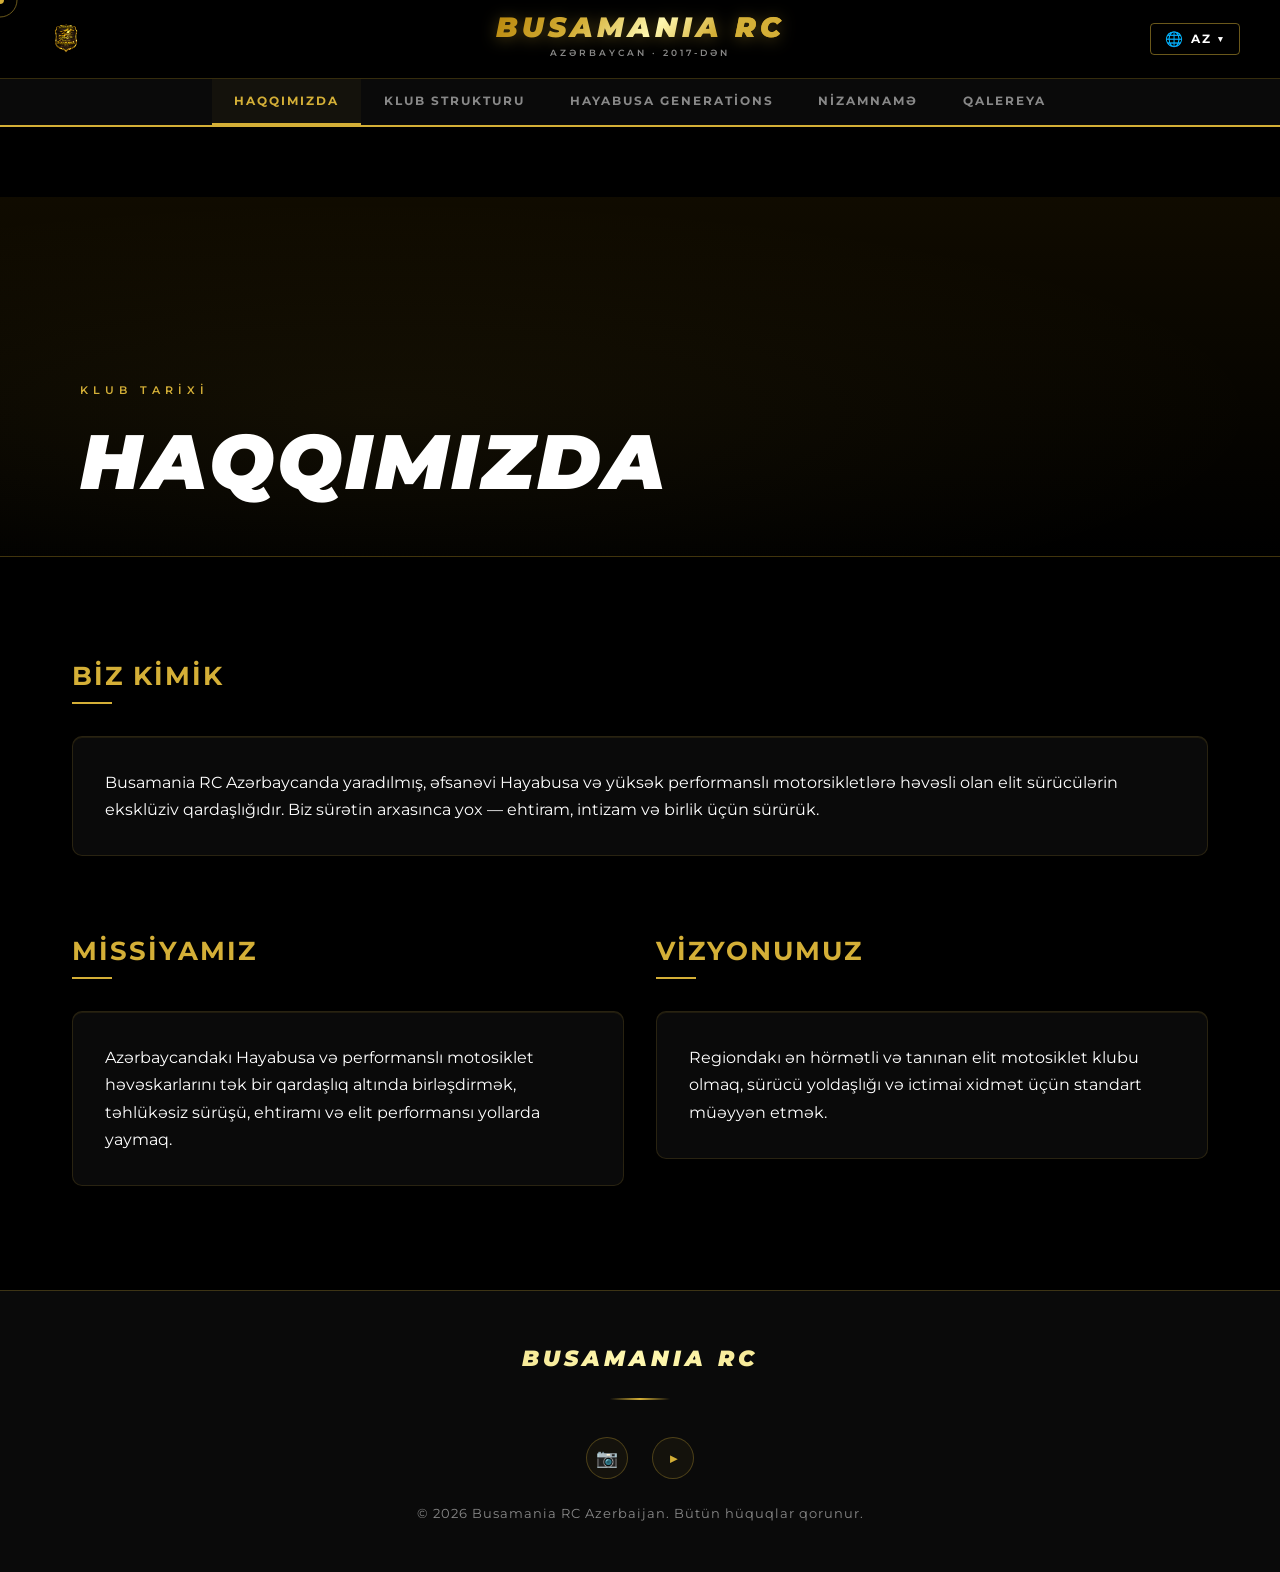
==== commit 87623326: "Premium design upgrade: glassmorphism, micro-animations, custom cursor, navbar shrink, footer social" ====
--- a/about.html
+++ b/about.html
@@ -1,11 +1,11 @@
-<!DOCTYPE html>
+﻿<!DOCTYPE html>
 <html lang="az">
 
 <head>
     <meta charset="UTF-8">
     <meta name="viewport" content="width=device-width, initial-scale=1.0">
-    <title>Haqqımızda — Busamania RC Azerbaijan</title>
-    <meta name="description" content="Busamania RC Azerbaijan haqqında — missiya, vizyon və klub tarixi.">
+    <title>HaqqÄ±mÄ±zda â€” Busamania RC Azerbaijan</title>
+    <meta name="description" content="Busamania RC Azerbaijan haqqÄ±nda â€” missiya, vizyon vÉ™ klub tarixi.">
     <link rel="stylesheet" href="css/style.css">
 </head>
 
@@ -14,7 +14,7 @@
     <header class="page-hero">
         <div class="page-hero-content">
             <p class="page-hero-eyebrow" data-i18n="about.eyebrow">Klub Tarixi</p>
-            <h1 class="fade-up" data-i18n="about.h1">Haqqımızda</h1>
+            <h1 class="fade-up" data-i18n="about.h1">HaqqÄ±mÄ±zda</h1>
         </div>
     </header>
     <main class="container">
@@ -26,7 +26,7 @@
         </section>
         <div class="grid-2">
             <section class="fade-in">
-                <h2 class="section-title" data-i18n="about.mission">Missiyamız</h2>
+                <h2 class="section-title" data-i18n="about.mission">MissiyamÄ±z</h2>
                 <div class="card">
                     <p id="about-mission">Loading...</p>
                 </div>
@@ -42,7 +42,12 @@
     <footer class="site-footer">
         <div class="footer-inner">
             <p class="footer-brand">BUSAMANIA RC</p>
-            <p class="footer-copy" data-i18n="footer.copy">© 2026 Busamania RC Azerbaijan.</p>
+            <div class="footer-separator"></div>
+            <div class="footer-social">
+                <a href="https://www.instagram.com/busamania_rc/" target="_blank" rel="noopener" title="Instagram">&#x1F4F7;</a>
+                <a href="https://www.youtube.com/@BusamaniaRC" target="_blank" rel="noopener" title="YouTube">&#x25B6;</a>
+            </div>
+            <p class="footer-copy" data-i18n="footer.copy">Â© 2026 Busamania RC Azerbaijan.</p>
         </div>
     </footer>
     <script src="js/i18n.js"></script>
--- a/css/style.css
+++ b/css/style.css
@@ -1996,4 +1996,208 @@
     font-size: 0.5rem;
     color: rgba(201, 168, 76, 0.3) !important;
     letter-spacing: 0;
-}+}
+/* ============================================
+   PREMIUM DESIGN ENHANCEMENTS
+   Busamania RC - Appended Styles
+   ============================================ */
+
+/* 1. GLASSMORPHISM CARDS */
+.card, .feature-card {
+    background: rgba(17, 17, 17, 0.6) !important;
+    backdrop-filter: blur(20px) !important;
+    -webkit-backdrop-filter: blur(20px) !important;
+    border: 1px solid rgba(212, 175, 55, 0.15) !important;
+    box-shadow: 0 8px 32px rgba(0, 0, 0, 0.4), inset 0 1px 0 rgba(212, 175, 55, 0.1);
+    transition: transform 0.4s cubic-bezier(0.25, 0.46, 0.45, 0.94), box-shadow 0.4s ease, border-color 0.4s ease !important;
+}
+.card:hover, .feature-card:hover {
+    transform: translateY(-6px) !important;
+    box-shadow: 0 20px 60px rgba(0, 0, 0, 0.5), 0 0 30px rgba(212, 175, 55, 0.08) !important;
+    border-color: rgba(212, 175, 55, 0.35) !important;
+}
+
+/* 2. SHIMMER BUTTON EFFECT */
+.btn-gold {
+    position: relative;
+    overflow: hidden;
+}
+.btn-gold::after {
+    content: '';
+    position: absolute;
+    top: -50%;
+    left: -60%;
+    width: 40%;
+    height: 200%;
+    background: linear-gradient(90deg, transparent, rgba(255,255,255,0.15), transparent);
+    transform: skewX(-25deg);
+    transition: left 0.6s ease;
+}
+.btn-gold:hover::after {
+    left: 120%;
+}
+
+/* 3. GLOW PULSE for CTA */
+@keyframes glowPulse {
+    0%, 100% { box-shadow: 0 0 5px rgba(212, 175, 55, 0.3), 0 0 15px rgba(212, 175, 55, 0.1); }
+    50% { box-shadow: 0 0 15px rgba(212, 175, 55, 0.5), 0 0 40px rgba(212, 175, 55, 0.15); }
+}
+.video-hero .btn-gold {
+    animation: glowPulse 3s ease-in-out infinite;
+}
+.video-hero .btn-gold:hover {
+    animation: none;
+    box-shadow: 0 0 25px rgba(212, 175, 55, 0.6), 0 0 60px rgba(212, 175, 55, 0.2);
+}
+
+/* 4. STAGGERED FADE-IN */
+.fade-in.visible, .fade-up.visible {
+    transition-delay: calc(var(--stagger, 0) * 0.12s) !important;
+}
+
+/* 5. NAVBAR SCROLL SHRINK */
+.site-header {
+    transition: padding 0.4s ease, box-shadow 0.4s ease, background 0.4s ease !important;
+}
+.site-header.scrolled {
+    padding-top: 0 !important;
+    background: rgba(0, 0, 0, 0.95) !important;
+    backdrop-filter: blur(20px);
+    -webkit-backdrop-filter: blur(20px);
+    box-shadow: 0 4px 30px rgba(0, 0, 0, 0.5), 0 1px 0 rgba(212, 175, 55, 0.1);
+}
+.site-header.scrolled .header-top {
+    padding: 0.3rem 2rem !important;
+}
+.site-header.scrolled .header-logo-spinner {
+    width: 30px !important;
+    height: 30px !important;
+}
+.site-header.scrolled .header-logo-spinner img {
+    width: 30px !important;
+    height: 30px !important;
+}
+.site-header.scrolled .club-title {
+    font-size: 0.9rem !important;
+}
+.site-header.scrolled .club-tagline {
+    display: none !important;
+}
+
+/* 6. CUSTOM CURSOR (desktop only) */
+@media (pointer: fine) {
+    .cursor-dot {
+        position: fixed;
+        top: 0; left: 0;
+        width: 8px; height: 8px;
+        background: var(--accent-gold);
+        border-radius: 50%;
+        pointer-events: none;
+        z-index: 99999;
+        transform: translate(-50%, -50%);
+        transition: width 0.2s, height 0.2s, background 0.2s;
+        mix-blend-mode: difference;
+    }
+    .cursor-ring {
+        position: fixed;
+        top: 0; left: 0;
+        width: 35px; height: 35px;
+        border: 1.5px solid rgba(212, 175, 55, 0.5);
+        border-radius: 50%;
+        pointer-events: none;
+        z-index: 99998;
+        transform: translate(-50%, -50%);
+        transition: width 0.3s ease, height 0.3s ease, border-color 0.3s ease;
+    }
+    .cursor-dot.hovering {
+        width: 14px; height: 14px;
+        background: var(--hover-gold);
+    }
+    .cursor-ring.hovering {
+        width: 50px; height: 50px;
+        border-color: rgba(245, 215, 110, 0.6);
+    }
+    body { cursor: none !important; }
+    a, button, .btn, .feature-card, .lang-option, .accordion-header { cursor: none !important; }
+}
+
+/* 7. ANIMATED GRADIENT VIDEO OVERLAY */
+@keyframes gradientShift {
+    0% { background-position: 0% 50%; }
+    50% { background-position: 100% 50%; }
+    100% { background-position: 0% 50%; }
+}
+.video-overlay {
+    background: linear-gradient(135deg, rgba(0,0,0,0.85) 0%, rgba(10,5,0,0.7) 30%, rgba(0,0,0,0.8) 60%, rgba(15,8,0,0.75) 100%) !important;
+    background-size: 300% 300% !important;
+    animation: gradientShift 12s ease infinite !important;
+}
+
+/* 8. FOOTER SOCIAL ICONS */
+.footer-social {
+    display: flex;
+    justify-content: center;
+    gap: 1.5rem;
+    margin: 1rem 0;
+}
+.footer-social a {
+    display: flex;
+    align-items: center;
+    justify-content: center;
+    width: 42px; height: 42px;
+    border-radius: 50%;
+    border: 1px solid rgba(212, 175, 55, 0.3);
+    color: var(--accent-gold);
+    font-size: 1.1rem;
+    transition: all 0.3s ease;
+    background: rgba(212, 175, 55, 0.05);
+}
+.footer-social a:hover {
+    background: rgba(212, 175, 55, 0.15);
+    border-color: var(--accent-gold);
+    transform: translateY(-3px);
+    box-shadow: 0 5px 20px rgba(212, 175, 55, 0.2);
+}
+.footer-separator {
+    width: 60px; height: 2px;
+    background: linear-gradient(to right, transparent, var(--accent-gold), transparent);
+    margin: 0.8rem auto;
+}
+
+/* 9. GENERATIONS TIMELINE */
+.gen-timeline-dot {
+    width: 14px; height: 14px;
+    border-radius: 50%;
+    border: 2px solid var(--accent-gold);
+    background: var(--primary-bg);
+    margin: 0 auto 1.5rem;
+    position: relative;
+}
+.gen-timeline-dot::before {
+    content: '';
+    position: absolute;
+    top: 50%; left: 50%;
+    width: 6px; height: 6px;
+    background: var(--accent-gold);
+    border-radius: 50%;
+    transform: translate(-50%, -50%);
+    animation: dotPulse 2s ease-in-out infinite;
+}
+@keyframes dotPulse {
+    0%, 100% { transform: translate(-50%, -50%) scale(1); opacity: 1; }
+    50% { transform: translate(-50%, -50%) scale(1.5); opacity: 0.5; }
+}
+.gen-timeline-line {
+    width: 2px; height: 50px;
+    background: linear-gradient(to bottom, var(--accent-gold), transparent);
+    margin: 0 auto;
+}
+
+/* 10. ENHANCED PAGE TRANSITIONS */
+.page-transition {
+    animation: pageSlideIn 0.6s cubic-bezier(0.25, 0.46, 0.45, 0.94) forwards;
+}
+@keyframes pageSlideIn {
+    from { opacity: 0; transform: translateY(15px); }
+    to { opacity: 1; transform: translateY(0); }
+}
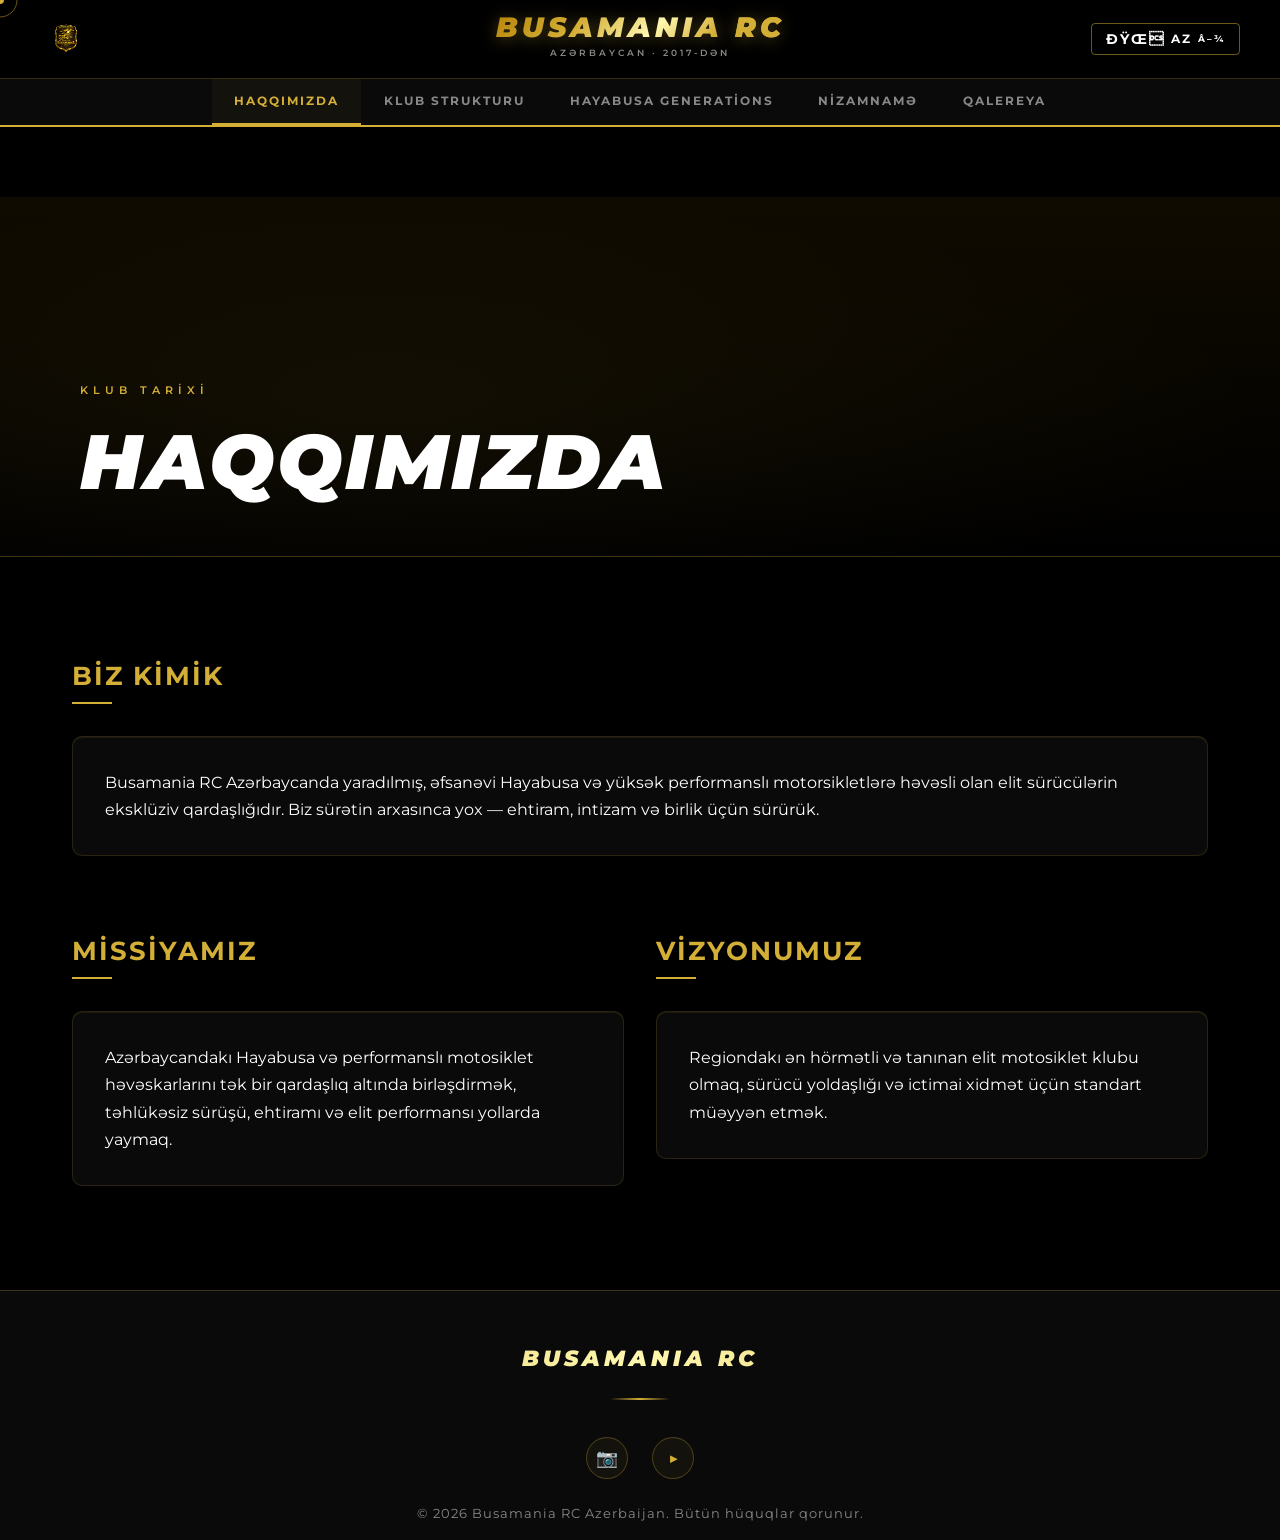
==== commit 977c8b87: "Mobile responsive: hamburger menu, 360px breakpoint, iOS safe area, viewport-fit, touch targets" ====
--- a/about.html
+++ b/about.html
@@ -3,7 +3,7 @@
 
 <head>
     <meta charset="UTF-8">
-    <meta name="viewport" content="width=device-width, initial-scale=1.0">
+    <meta name="viewport" content="width=device-width, initial-scale=1.0, viewport-fit=cover">
     <title>HaqqÄ±mÄ±zda â€” Busamania RC Azerbaijan</title>
     <meta name="description" content="Busamania RC Azerbaijan haqqÄ±nda â€” missiya, vizyon vÉ™ klub tarixi.">
     <link rel="stylesheet" href="css/style.css">
--- a/css/style.css
+++ b/css/style.css
@@ -2201,3 +2201,231 @@
     from { opacity: 0; transform: translateY(15px); }
     to { opacity: 1; transform: translateY(0); }
 }
+
+/* ============================================
+   MOBILE HAMBURGER MENU & FULL RESPONSIVE
+   ============================================ */
+
+/* Hamburger Button */
+.hamburger {
+    display: none;
+    flex-direction: column;
+    justify-content: center;
+    align-items: center;
+    gap: 5px;
+    width: 36px;
+    height: 36px;
+    cursor: pointer;
+    z-index: 1001;
+    background: none;
+    border: 1px solid rgba(212, 175, 55, 0.3);
+    border-radius: 6px;
+    padding: 6px;
+    transition: border-color 0.3s ease;
+}
+.hamburger:hover {
+    border-color: var(--accent-gold);
+}
+.hamburger span {
+    display: block;
+    width: 20px;
+    height: 2px;
+    background: var(--accent-gold);
+    transition: all 0.3s ease;
+    border-radius: 2px;
+}
+/* Hamburger X animation */
+.hamburger.active span:nth-child(1) {
+    transform: rotate(45deg) translate(5px, 5px);
+}
+.hamburger.active span:nth-child(2) {
+    opacity: 0;
+}
+.hamburger.active span:nth-child(3) {
+    transform: rotate(-45deg) translate(5px, -5px);
+}
+
+/* Mobile nav overlay */
+@media (max-width: 768px) {
+    .hamburger {
+        display: flex;
+        position: absolute;
+        right: 1rem;
+        top: 50%;
+        transform: translateY(-50%);
+    }
+
+    .header-nav {
+        position: fixed;
+        top: 0;
+        left: 0;
+        width: 100%;
+        height: 100vh;
+        height: 100dvh;
+        background: rgba(0, 0, 0, 0.97);
+        backdrop-filter: blur(30px);
+        -webkit-backdrop-filter: blur(30px);
+        display: flex;
+        align-items: center;
+        justify-content: center;
+        z-index: 1000;
+        opacity: 0;
+        visibility: hidden;
+        transition: opacity 0.4s ease, visibility 0.4s ease;
+        overflow-x: visible !important;
+    }
+
+    .header-nav.open {
+        opacity: 1;
+        visibility: visible;
+    }
+
+    .nav-links {
+        flex-direction: column !important;
+        align-items: center !important;
+        gap: 0.5rem !important;
+        width: auto !important;
+        min-width: auto !important;
+    }
+
+    .nav-links li a {
+        font-size: 1.1rem !important;
+        letter-spacing: 3px !important;
+        padding: 1rem 2rem !important;
+        white-space: nowrap !important;
+        display: block;
+        text-align: center;
+        border-bottom: 1px solid rgba(212, 175, 55, 0.1);
+        transition: color 0.3s, background 0.3s;
+    }
+
+    .nav-links li a:hover {
+        background: rgba(212, 175, 55, 0.08);
+        color: var(--hover-gold);
+    }
+
+    .nav-links li:last-child a {
+        border-bottom: none;
+    }
+
+    /* Nav admin link in mobile */
+    .nav-admin-link {
+        margin-top: 1rem !important;
+    }
+
+    /* Prevent body scroll when menu open */
+    body.menu-open {
+        overflow: hidden !important;
+    }
+
+    /* Header top needs relative for hamburger positioning */
+    .header-top {
+        position: relative !important;
+    }
+
+    /* Lang switcher adjust */
+    .lang-switcher {
+        margin-right: 48px !important;
+    }
+}
+
+/* Extra small devices (iPhone SE, Galaxy S mini) */
+@media (max-width: 360px) {
+    .club-title {
+        font-size: 0.8rem !important;
+        letter-spacing: 1px !important;
+    }
+
+    .club-tagline {
+        font-size: 0.42rem !important;
+    }
+
+    .video-tagline {
+        font-size: 0.85rem !important;
+        letter-spacing: 1px !important;
+    }
+
+    .video-eyebrow {
+        font-size: 0.55rem !important;
+    }
+
+    .btn {
+        padding: 0.6rem 1rem !important;
+        font-size: 0.6rem !important;
+    }
+
+    .splash-ring {
+        width: 160px !important;
+        height: 160px !important;
+    }
+
+    .splash-logo-wrap, .splash-spinner {
+        width: 140px !important;
+        height: 140px !important;
+    }
+
+    .feature-card {
+        padding: 1.2rem 1rem !important;
+    }
+
+    .feature-icon {
+        font-size: 1.8rem !important;
+    }
+
+    .section-title {
+        font-size: 1.2rem !important;
+    }
+
+    .page-hero-content h1 {
+        font-size: 1.3rem !important;
+        letter-spacing: 2px !important;
+    }
+
+    .gen-box .gen-text h3 {
+        font-size: 1rem !important;
+    }
+
+    .gen-box .gen-text p,
+    .gen-box .gen-text li {
+        font-size: 0.8rem !important;
+    }
+
+    .footer-brand {
+        font-size: 0.9rem !important;
+    }
+
+    .footer-copy {
+        font-size: 0.6rem !important;
+    }
+
+    .stat-number {
+        font-size: 1.6rem !important;
+    }
+
+    .stat-label {
+        font-size: 0.5rem !important;
+    }
+}
+
+/* iOS safe area support */
+@supports (padding: env(safe-area-inset-bottom)) {
+    .site-footer {
+        padding-bottom: calc(1rem + env(safe-area-inset-bottom));
+    }
+    .header-nav.open {
+        padding-bottom: env(safe-area-inset-bottom);
+    }
+}
+
+/* Fix touch targets for mobile (min 44px) */
+@media (max-width: 768px) {
+    .lang-current {
+        min-height: 44px;
+        display: flex;
+        align-items: center;
+    }
+    .footer-social a {
+        min-width: 44px;
+        min-height: 44px;
+    }
+}
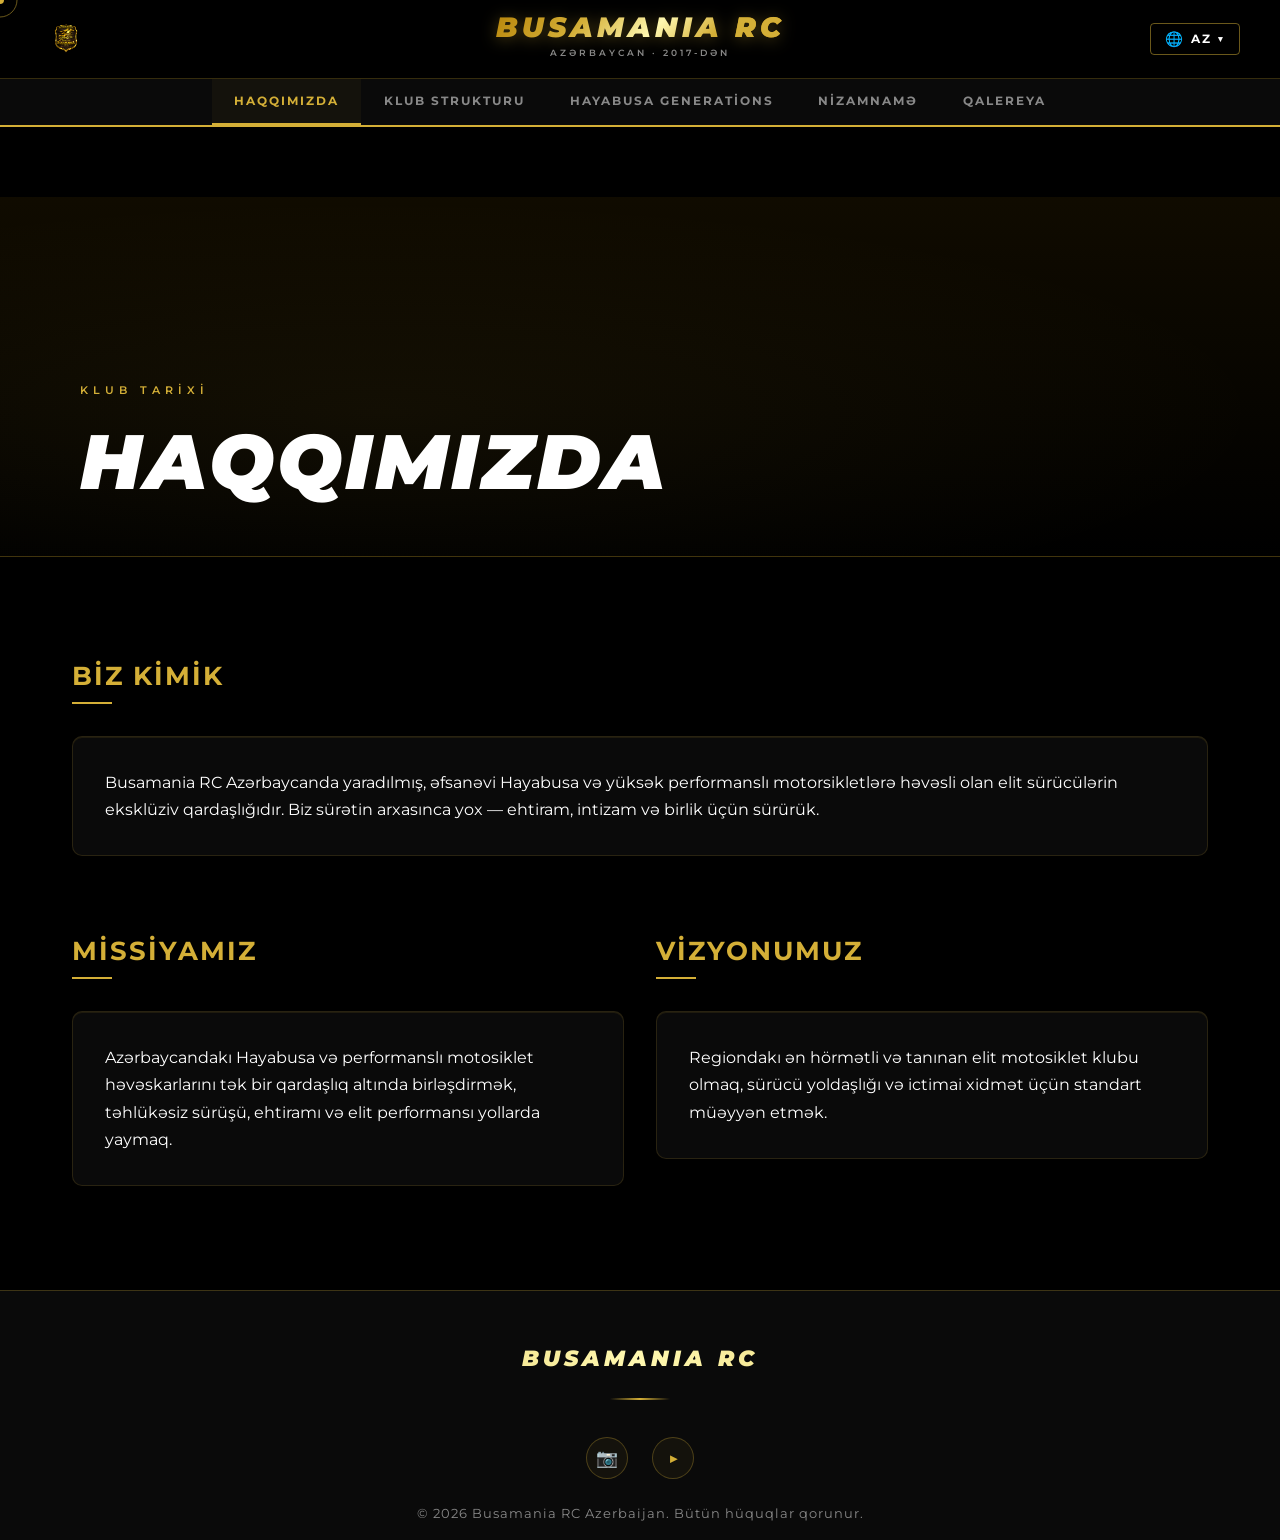
==== commit 92647971: "Fix encoding: restore original HTML files, re-apply changes with UTF8 no BOM" ====
--- a/about.html
+++ b/about.html
@@ -1,11 +1,11 @@
-﻿<!DOCTYPE html>
+<!DOCTYPE html>
 <html lang="az">
 
 <head>
     <meta charset="UTF-8">
     <meta name="viewport" content="width=device-width, initial-scale=1.0, viewport-fit=cover">
-    <title>HaqqÄ±mÄ±zda â€” Busamania RC Azerbaijan</title>
-    <meta name="description" content="Busamania RC Azerbaijan haqqÄ±nda â€” missiya, vizyon vÉ™ klub tarixi.">
+    <title>Haqqımızda — Busamania RC Azerbaijan</title>
+    <meta name="description" content="Busamania RC Azerbaijan haqqında — missiya, vizyon və klub tarixi.">
     <link rel="stylesheet" href="css/style.css">
 </head>
 
@@ -14,7 +14,7 @@
     <header class="page-hero">
         <div class="page-hero-content">
             <p class="page-hero-eyebrow" data-i18n="about.eyebrow">Klub Tarixi</p>
-            <h1 class="fade-up" data-i18n="about.h1">HaqqÄ±mÄ±zda</h1>
+            <h1 class="fade-up" data-i18n="about.h1">Haqqımızda</h1>
         </div>
     </header>
     <main class="container">
@@ -26,7 +26,7 @@
         </section>
         <div class="grid-2">
             <section class="fade-in">
-                <h2 class="section-title" data-i18n="about.mission">MissiyamÄ±z</h2>
+                <h2 class="section-title" data-i18n="about.mission">Missiyamız</h2>
                 <div class="card">
                     <p id="about-mission">Loading...</p>
                 </div>
@@ -47,7 +47,7 @@
                 <a href="https://www.instagram.com/busamania_rc/" target="_blank" rel="noopener" title="Instagram">&#x1F4F7;</a>
                 <a href="https://www.youtube.com/@BusamaniaRC" target="_blank" rel="noopener" title="YouTube">&#x25B6;</a>
             </div>
-            <p class="footer-copy" data-i18n="footer.copy">Â© 2026 Busamania RC Azerbaijan.</p>
+            <p class="footer-copy" data-i18n="footer.copy">© 2026 Busamania RC Azerbaijan.</p>
         </div>
     </footer>
     <script src="js/i18n.js"></script>
--- a/css/style.css
+++ b/css/style.css
@@ -2429,3 +2429,63 @@
         min-height: 44px;
     }
 }
+
+/* ============================================
+   SPLASH SCREEN CENTERING FIX
+   All devices: desktop, Android, iOS
+   ============================================ */
+
+/* Override: ensure splash is perfectly centered on ALL devices */
+#splash {
+    display: flex !important;
+    flex-direction: column !important;
+    align-items: center !important;
+    justify-content: center !important;
+    position: fixed !important;
+    top: 0 !important;
+    left: 0 !important;
+    width: 100vw !important;
+    height: 100vh !important;
+    height: 100dvh !important;
+    margin: 0 !important;
+    padding: 0 !important;
+    gap: 1.5rem !important;
+}
+
+/* Splash hint positioned below logo, not pushing it up */
+.splash-hint {
+    position: absolute !important;
+    bottom: 10vh !important;
+    bottom: 10dvh !important;
+    left: 50% !important;
+    transform: translateX(-50%) !important;
+}
+
+/* Page transition should NOT affect splash */
+#splash {
+    animation: splashFadeIn 0.8s ease forwards !important;
+    transform: none !important;
+}
+
+/* Prevent pageSlideIn from affecting splash */
+body.page-transition #splash {
+    animation: splashFadeIn 0.8s ease forwards !important;
+    transform: none !important;
+}
+
+/* Android Chrome address bar fix */
+@supports (height: 100dvh) {
+    #splash {
+        height: 100dvh !important;
+    }
+}
+
+/* Samsung Internet, Xiaomi, Huawei browsers */
+@media screen and (max-width: 768px) {
+    #splash {
+        min-height: -webkit-fill-available;
+    }
+    .splash-ring {
+        margin: 0 auto !important;
+    }
+}
